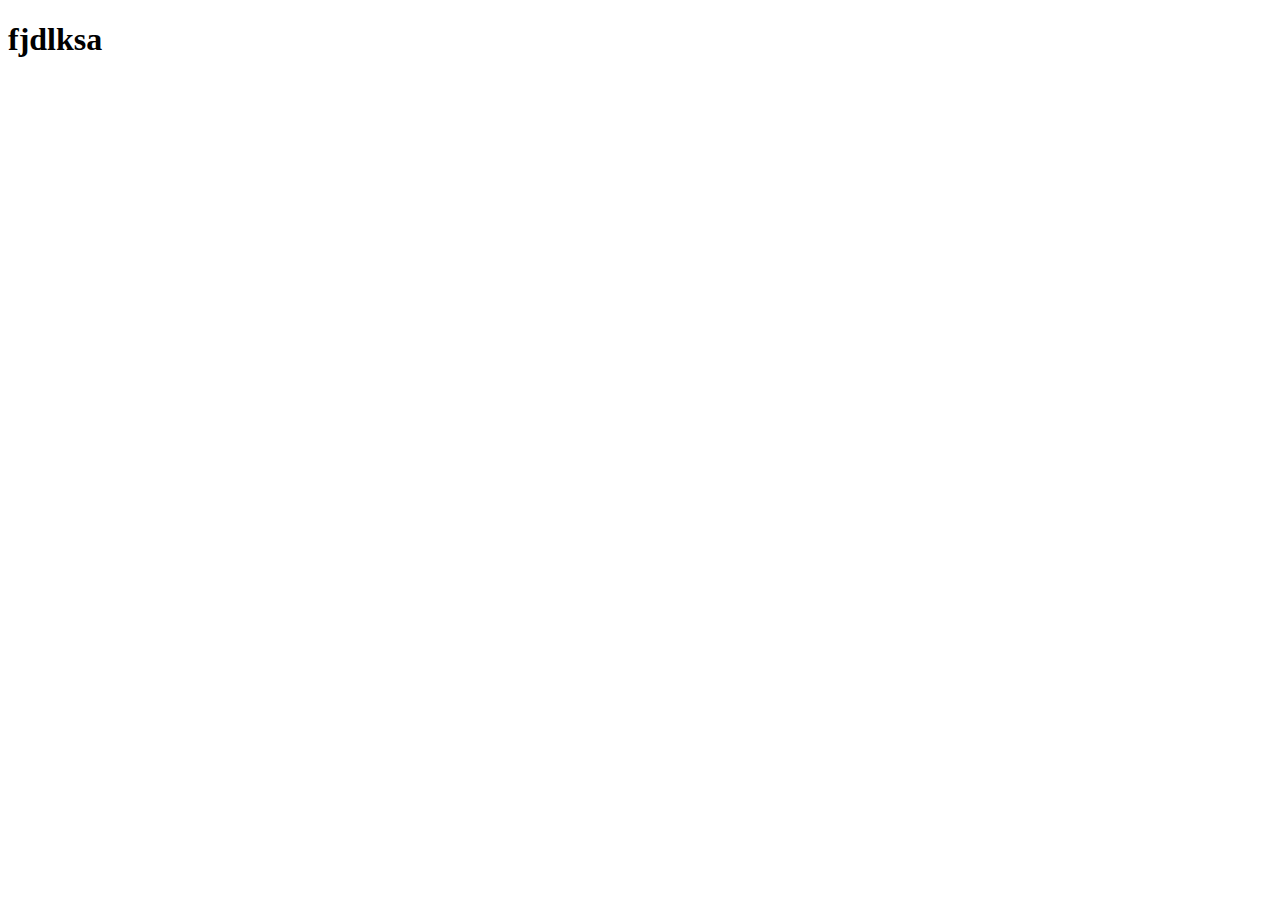
==== index.html @ 4c83e8c5 "Add files via upload" ====
<!DOCTYPE html>
<html lang="en">
  <head>
    <meta charset="UTF-8" />
    <meta name="viewport" content="width=device-width, initial-scale=1.0" />
    <title>Document</title>
  </head>
  <body>
    <h1>fjdlksa</h1>
  </body>
</html>
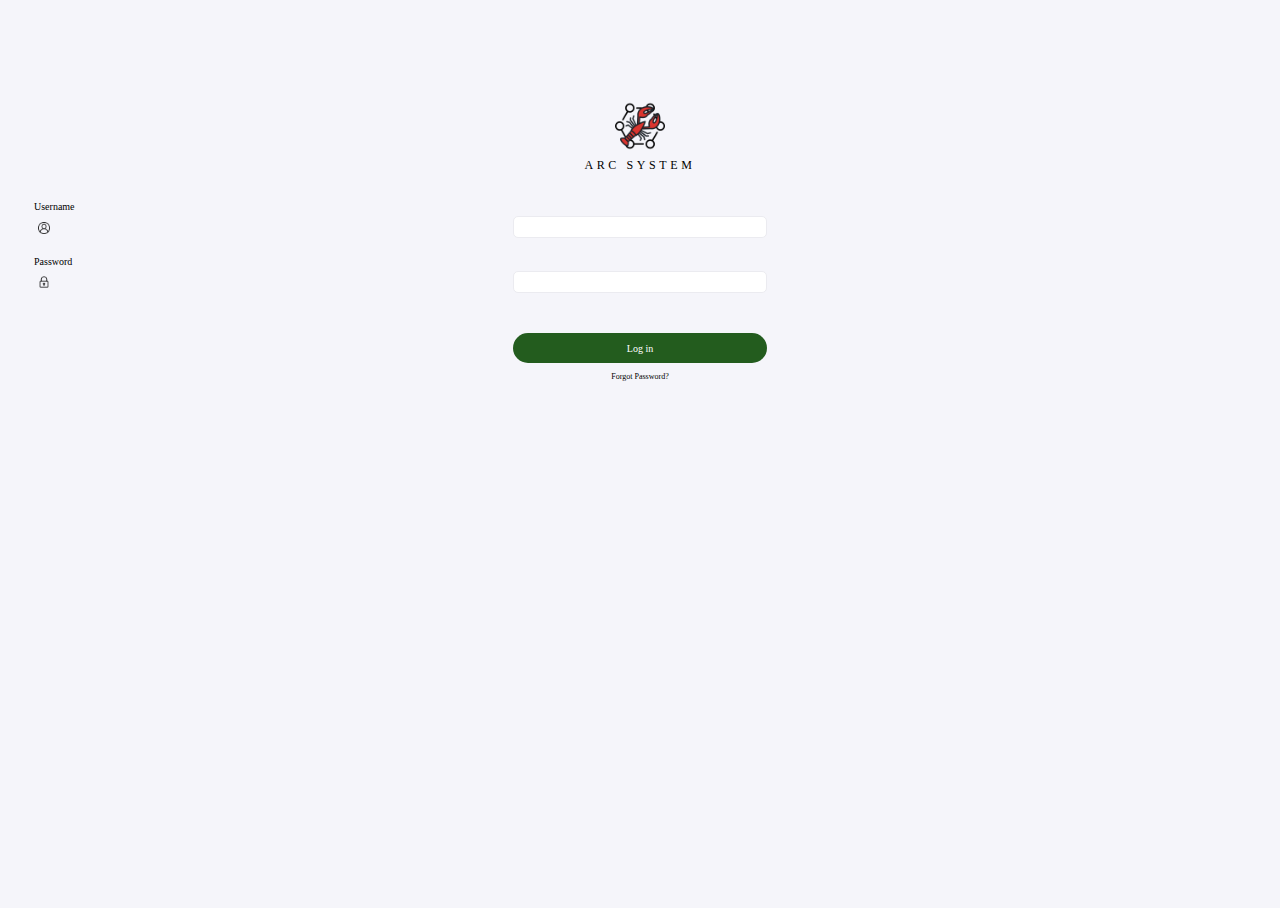
==== commit 085ac777: "Add files via upload" ====
--- a/index.html
+++ b/index.html
@@ -3,9 +3,39 @@
   <head>
     <meta charset="UTF-8" />
     <meta name="viewport" content="width=device-width, initial-scale=1.0" />
-    <title>Document</title>
+
+    <link
+      rel="stylesheet"
+      href="https://fonts.googleapis.com/css2?family=Material+Symbols+Outlined:opsz,wght,FILL,GRAD@24,400,0,0"
+    />
+
+    <link rel="stylesheet" href="styles/reset.css" />
+    <link rel="stylesheet" href="assets/css/login.css" />
+    <title>Login</title>
   </head>
   <body>
-    <h1>fjdlksa</h1>
+    <div class="logo-container">
+      <img src="assets/images/logo.png" alt="" />
+      <h1>ARC SYSTEM</h1>
+    </div>
+
+    <div class="input-fields">
+      <label class="label-margin" for="username">Username</label>
+      <input class="input-bottom" type="text" name="username" id="username" />
+      <span class="account">
+        <img src="assets/images/account.png" alt=""
+      /></span>
+
+      <label class="label-margin" for="pwd">Password</label>
+      <input type="password" name="pwd" id="pwd" />
+      <span class="padlock">
+        <img src="assets/images/padlock.png" alt=""
+      /></span>
+    </div>
+
+    <div class="input-btns">
+      <button>Log in</button>
+      <a href="">Forgot Password?</a>
+    </div>
   </body>
 </html>
--- a/assets/css/login.css
+++ b/assets/css/login.css
@@ -0,0 +1,101 @@
+body {
+  background-color: #f5f5fa;
+  font-family: "Clash Grotesk";
+}
+
+.logo-container,
+.input-btns {
+  display: flex;
+  justify-content: center;
+  align-items: center;
+  flex-direction: column;
+}
+
+.logo-container img {
+  margin-top: 5.813rem;
+  width: 3.125rem;
+  height: 3.125rem;
+}
+
+.logo-container h1 {
+  font-weight: 400;
+  font-size: 0.75rem;
+  letter-spacing: 0.225rem;
+}
+
+.input-fields {
+  display: flex;
+  justify-content: center;
+  align-items: center;
+  flex-direction: column;
+  margin-top: 1.813rem;
+  /* margin-left: 2.063rem; */
+  /* margin-right: 2.063rem; */
+  /* max-width: 15.875rem; */
+}
+
+.input-fields label {
+  font-size: 0.625rem;
+  font-weight: 400rem;
+}
+
+.label-margin {
+  align-self: flex-start;
+  margin-bottom: 0.25rem;
+  margin-left: 1.625rem;
+}
+
+.input-bottom {
+  margin-bottom: 1.125rem;
+}
+
+.input-fields input {
+  width: 15.875rem;
+  border-radius: 5px;
+  border-width: 1px;
+  border-style: solid;
+  border-color: #ebebf0;
+  font-size: 0.75rem;
+  font-weight: 400;
+  transition: 0.2s ease-out;
+  color: darken(#ededed, 30%);
+  padding-left: 1.5rem;
+}
+
+.input-fields span {
+  position: absolute;
+  display: block;
+  color: darken(#ededed, 10%);
+  left: 2.4rem;
+  width: 0.75rem;
+}
+
+.account {
+  top: 13.4rem;
+}
+
+.padlock {
+  top: 16.8rem;
+}
+
+.input-btns {
+  margin-top: 2.5rem;
+}
+
+.input-btns button {
+  border-style: none;
+  border-radius: 0.938rem;
+  font-size: 0.625rem;
+  font-style: normal;
+  font-weight: 500;
+  width: 15.875rem;
+  height: 1.875rem;
+  background-color: #235c1e;
+  color: white;
+}
+
+.input-btns a {
+  font-size: 0.5rem;
+  font-weight: 400;
+  margin-top: 0.5rem;
+}
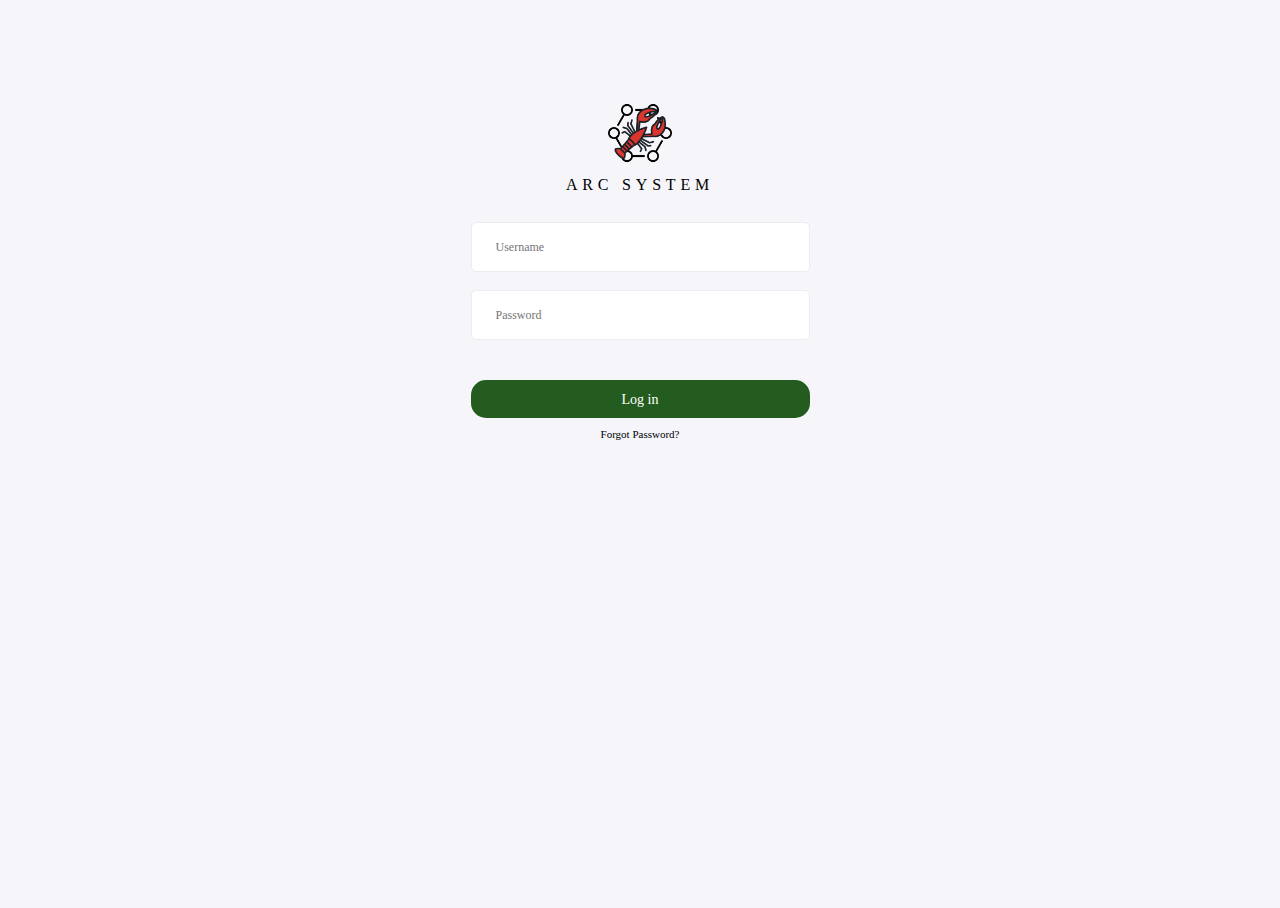
==== commit 91179a4a: "Add files via upload" ====
--- a/index.html
+++ b/index.html
@@ -20,17 +20,15 @@
     </div>
 
     <div class="input-fields">
-      <label class="label-margin" for="username">Username</label>
-      <input class="input-bottom" type="text" name="username" id="username" />
-      <span class="account">
-        <img src="assets/images/account.png" alt=""
-      /></span>
+      <input
+        class="input-bottom"
+        type="text"
+        name="username"
+        id="username"
+        placeholder="Username"
+      />
 
-      <label class="label-margin" for="pwd">Password</label>
-      <input type="password" name="pwd" id="pwd" />
-      <span class="padlock">
-        <img src="assets/images/padlock.png" alt=""
-      /></span>
+      <input type="password" name="pwd" id="pwd" placeholder="Password" />
     </div>
 
     <div class="input-btns">
--- a/assets/css/login.css
+++ b/assets/css/login.css
@@ -13,14 +13,14 @@
 
 .logo-container img {
   margin-top: 5.813rem;
-  width: 3.125rem;
-  height: 3.125rem;
+  width: 4rem;
+  height: 4rem;
 }
 
 .logo-container h1 {
   font-weight: 400;
-  font-size: 0.75rem;
-  letter-spacing: 0.225rem;
+  font-size: 1rem;
+  letter-spacing: 0.3rem;
 }
 
 .input-fields {
@@ -39,18 +39,13 @@
   font-weight: 400rem;
 }
 
-.label-margin {
-  align-self: flex-start;
-  margin-bottom: 0.25rem;
-  margin-left: 1.625rem;
-}
-
 .input-bottom {
   margin-bottom: 1.125rem;
 }
 
 .input-fields input {
-  width: 15.875rem;
+  width: 21.188rem;
+  height: 3.125rem;
   border-radius: 5px;
   border-width: 1px;
   border-style: solid;
@@ -62,22 +57,6 @@
   padding-left: 1.5rem;
 }
 
-.input-fields span {
-  position: absolute;
-  display: block;
-  color: darken(#ededed, 10%);
-  left: 2.4rem;
-  width: 0.75rem;
-}
-
-.account {
-  top: 13.4rem;
-}
-
-.padlock {
-  top: 16.8rem;
-}
-
 .input-btns {
   margin-top: 2.5rem;
 }
@@ -85,17 +64,17 @@
 .input-btns button {
   border-style: none;
   border-radius: 0.938rem;
-  font-size: 0.625rem;
+  font-size: 0.875rem;
   font-style: normal;
   font-weight: 500;
-  width: 15.875rem;
-  height: 1.875rem;
+  width: 21.188rem;
+  height: 2.344rem;
   background-color: #235c1e;
   color: white;
 }
 
 .input-btns a {
-  font-size: 0.5rem;
+  font-size: 0.688rem;
   font-weight: 400;
   margin-top: 0.5rem;
 }
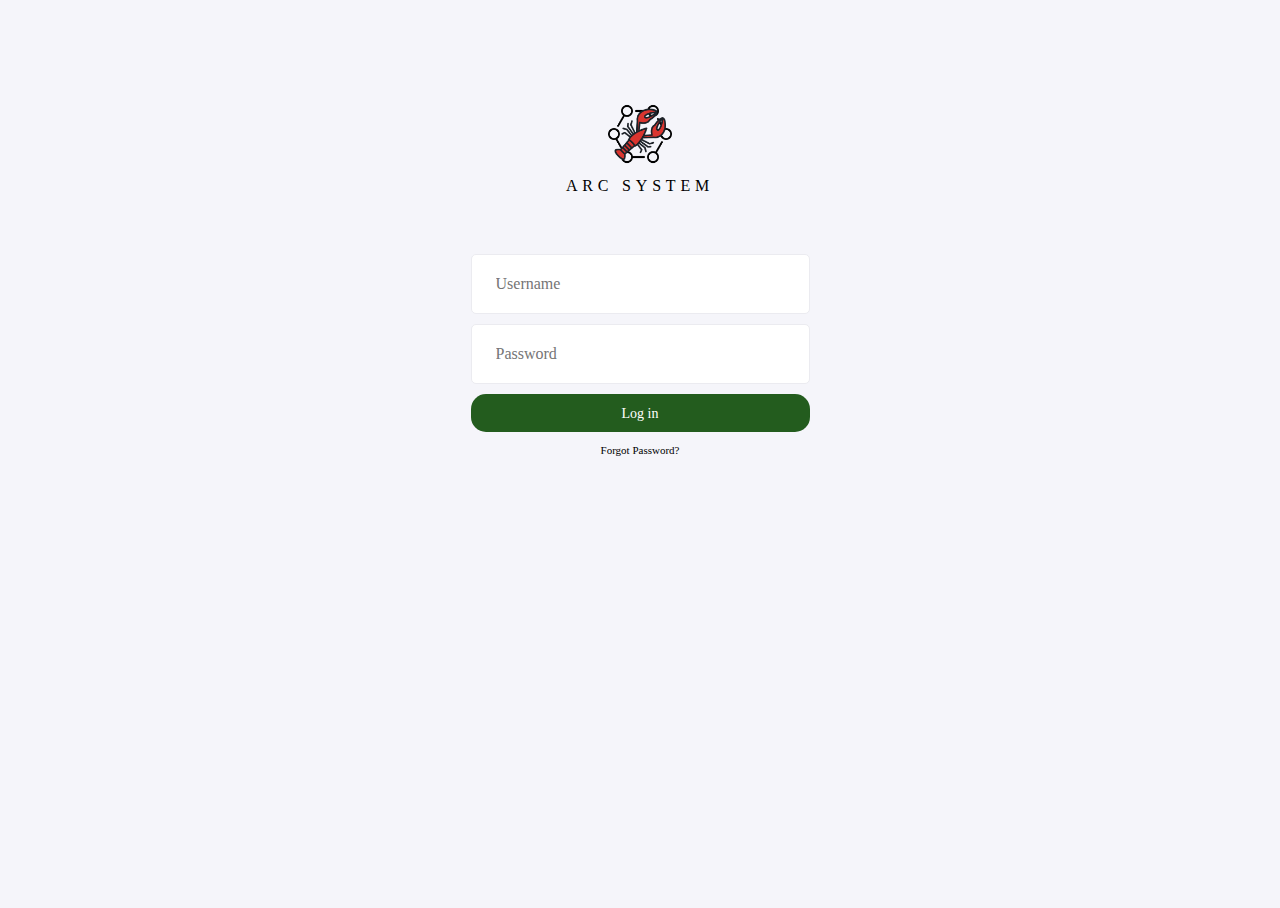
==== commit 388fd00d: "Add files via upload" ====
--- a/index.html
+++ b/index.html
@@ -28,7 +28,13 @@
         placeholder="Username"
       />
 
-      <input type="password" name="pwd" id="pwd" placeholder="Password" />
+      <input
+        class="input-bottom"
+        type="password"
+        name="pwd"
+        id="pwd"
+        placeholder="Password"
+      />
     </div>
 
     <div class="input-btns">
--- a/assets/css/login.css
+++ b/assets/css/login.css
@@ -12,7 +12,7 @@
 }
 
 .logo-container img {
-  margin-top: 5.813rem;
+  margin-top: 5.875rem;
   width: 4rem;
   height: 4rem;
 }
@@ -28,37 +28,26 @@
   justify-content: center;
   align-items: center;
   flex-direction: column;
-  margin-top: 1.813rem;
+  margin-top: 3.75rem;
   /* margin-left: 2.063rem; */
   /* margin-right: 2.063rem; */
   /* max-width: 15.875rem; */
 }
 
-.input-fields label {
-  font-size: 0.625rem;
-  font-weight: 400rem;
-}
-
 .input-bottom {
-  margin-bottom: 1.125rem;
+  margin-bottom: 0.625rem;
 }
 
 .input-fields input {
   width: 21.188rem;
-  height: 3.125rem;
+  height: 3.75rem;
   border-radius: 5px;
   border-width: 1px;
   border-style: solid;
   border-color: #ebebf0;
-  font-size: 0.75rem;
+  font-size: 1rem;
   font-weight: 400;
-  transition: 0.2s ease-out;
-  color: darken(#ededed, 30%);
   padding-left: 1.5rem;
-}
-
-.input-btns {
-  margin-top: 2.5rem;
 }
 
 .input-btns button {
@@ -76,5 +65,5 @@
 .input-btns a {
   font-size: 0.688rem;
   font-weight: 400;
-  margin-top: 0.5rem;
+  margin-top: 0.625rem;
 }
